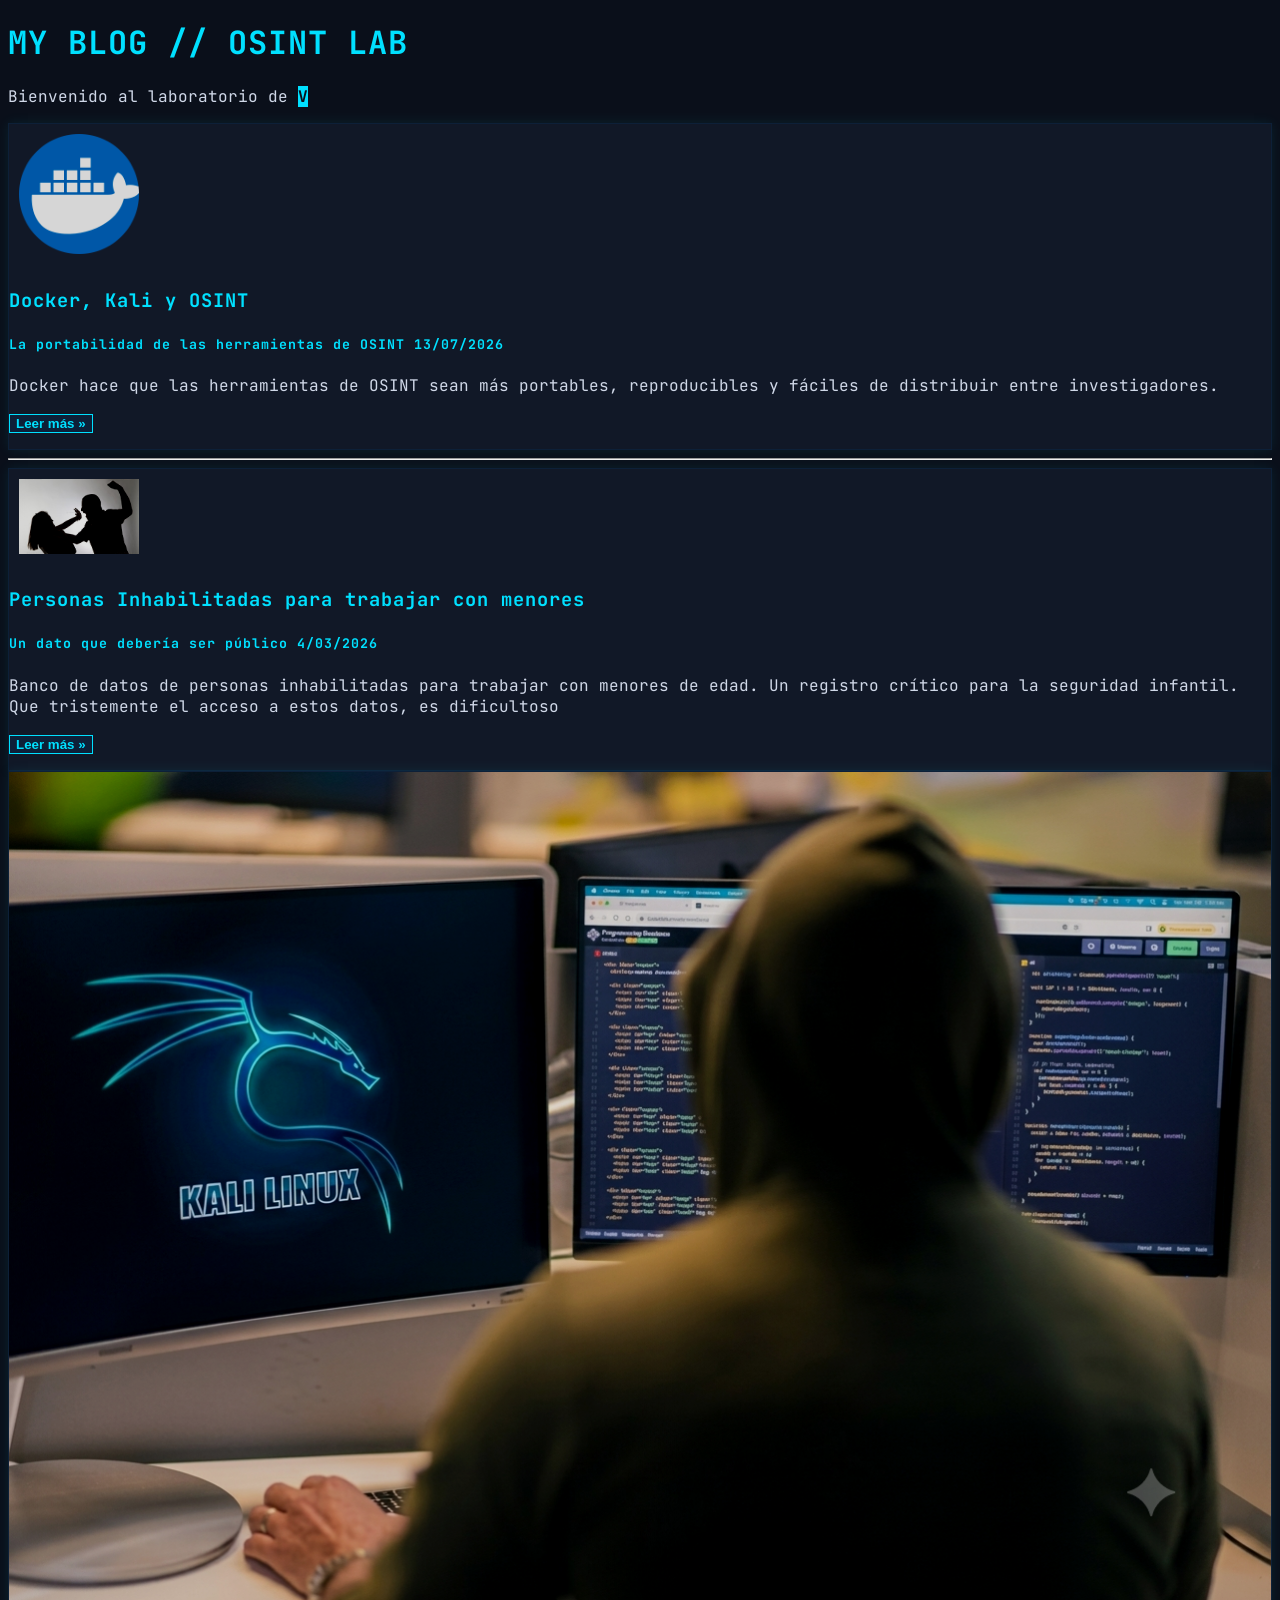
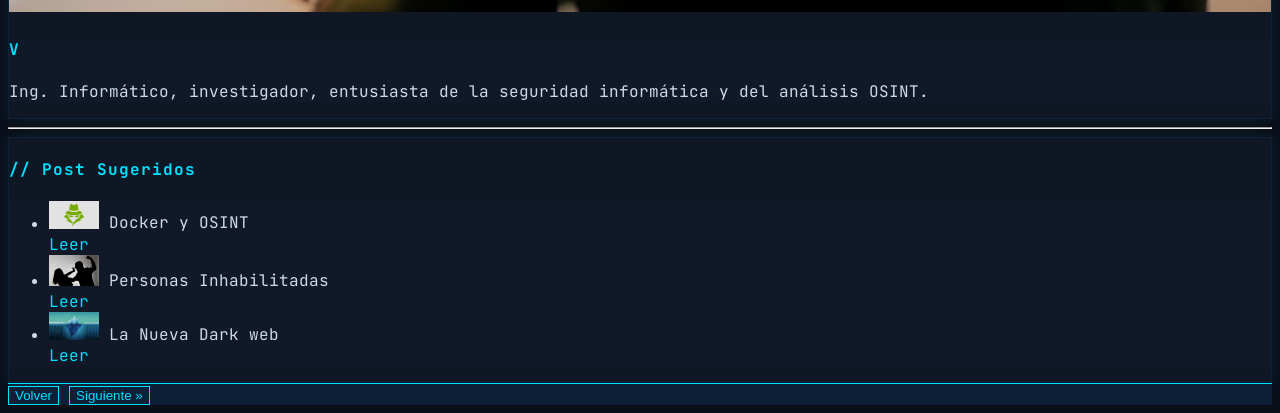
==== index.html @ f1dfc17f "Initial commit" ====
<!DOCTYPE html>
<html>
<head>
  <title>MY BLOG // Hacker OSINT</title>
  <meta charset="UTF-8">
  <meta name="viewport" content="width=device-width, initial-scale=1">

  <!-- W3.CSS -->
  <link rel="stylesheet" href="https://www.w3schools.com/w3css/5/w3.css">

  <!-- Tipografía moderna -->
  <link rel="stylesheet" href="https://fonts.googleapis.com/css2?family=JetBrains+Mono:wght@300;400;700&display=swap">

  <!-- CSS personalizado -->
  <link rel="stylesheet" href="index.css">
</head>

<body>

<div class="w3-content" style="max-width:1400px">

  <!-- Header -->
  <header class="w3-container w3-center w3-padding-32"> 
    <h1><b>MY BLOG // OSINT LAB</b></h1>
    <p>Bienvenido al laboratorio de <span class="w3-tag">V</span></p>
  </header>

  <!-- Grid -->
  <div class="w3-row">

    <!-- Blog entries -->
    <div class="w3-col l8 s12">

      <!-- Blog entry -->
      <div class="w3-card-4 w3-margin w3-white">
        <img src="images/919853.png" alt="Docker OSINT" style="width: 120px; padding: 10px;">
        <div class="w3-container">
          <h3><b>Docker, Kali y OSINT</b></h3>
          <h5>La portabilidad de las herramientas de OSINT <span class="w3-opacity">13/07/2026</span></h5>
        </div>

        <div class="w3-container">
          <p>Docker hace que las herramientas de OSINT sean más portables, reproducibles y fáciles de distribuir entre investigadores.</p>
          <div class="w3-row">
            <div class="w3-col m8 s12">
              <p>
                <a href="/post/post13-07.html">
                  <button class="w3-button w3-padding-large w3-border">
                    <b>Leer más »</b>
                  </button>
                </a>
              </p>
            </div>         
          </div>
        </div>
      </div>

      <hr>

      <!-- Blog entry -->
      <div class="w3-card-4 w3-margin w3-white">
        <img src="images/vif.jpg" alt="Inhabilitados" style="width: 120px; padding: 10px;">
        <div class="w3-container">
          <h3><b>Personas Inhabilitadas para trabajar con menores</b></h3>
          <h5>Un dato que debería ser público <span class="w3-opacity">4/03/2026</span></h5>
        </div>

        <div class="w3-container">
          <p>Banco de datos de personas inhabilitadas para trabajar con menores de edad. Un registro crítico para la seguridad infantil. Que
            tristemente el acceso a estos datos, es dificultoso</p>
          </p>
          <div class="w3-row">
            <div class="w3-col m8 s12">
              <p>
                <a href="/post/post15-07.html">
                  <button class="w3-button w3-padding-large w3-border">
                    <b>Leer más »</b>
                  </button>
                </a>
              </p>
            </div>
          </div>
        </div>
      </div>

    </div>
    <!-- END BLOG ENTRIES -->

    <!-- Sidebar -->
    <div class="w3-col l4">

      <!-- About Card -->
      <div class="w3-card w3-margin w3-margin-top">
        <img src="images/Gemini_Generated_Image_ye4bgiye4bgiye4b.png" style="width:100%">
        <div class="w3-container w3-white">
          <h4><b>V</b></h4>
          <p>Ing. Informático, investigador, entusiasta de la seguridad informática y del análisis OSINT.</p>
        </div>
      </div>
      <hr>

      <!-- Popular Posts -->
      <div class="w3-card w3-margin">
        <div class="w3-container w3-padding">
          <h4>// Post Sugeridos</h4>
        </div>
        <ul class="w3-ul w3-hoverable w3-white">

          <li class="w3-padding-16">
            <img src="images/open-source-intelligence-OSINT.png" class="w3-left w3-margin-right" style="width:50px">
            <span class="w3-large">Docker y OSINT</span><br>
            <a href="/post/post13-07.html"><span>Leer</span></a>
          </li>

          <li class="w3-padding-16">
            <img src="images/vif.jpg" class="w3-left w3-margin-right" style="width:50px">
            <span class="w3-large">Personas Inhabilitadas</span><br>
            <a href="https://jsamrngs.github.io/inhabilitados/"><span>Leer</span></a>
          </li>

          <li class="w3-padding-16">
            <img src="images/diferencias-deep-web-dark-web.png" class="w3-left w3-margin-right" style="width:50px">
            <span class="w3-large">La Nueva Dark web</span><br>
            <a href="/post/post14-07.html"><span>Leer</span></a>
          </li>
          
<!--          <li class="w3-padding-16">
            <img src="images/rock.jpg
          <li class="w3-padding-16 w3-hide-medium w3-hide-small">
            <img src="images/rock.jpg" class="w3-left w3-margin-right" style="width:50px">
            <span class="w3-large">Mingsum</span><br>
            <span>Lorem ipsum dipsum</span>
          </li>

        </ul>
      </div>
      <hr>

    </div>
    <!-- END Sidebar -->

  </div>
  <!-- END Grid -->

</div>

<!-- Footer -->
<footer class="w3-container w3-padding-32 w3-margin-top">
  <button class="w3-button w3-disabled w3-padding-large w3-margin-bottom">Volver</button>
  <button class="w3-button w3-padding-large w3-margin-bottom">Siguiente »</button>
</footer>

</body>
</html>
---- index.css ----
/* Tipografía moderna estilo hacker */
body, h1, h2, h3, h4, h5 {
  font-family: "JetBrains Mono", "Fira Code", monospace;
}

/* Fondo general oscuro */
body {
  background-color: #0a0f1a; /* azul marino casi negro */
  color: #d0d8e8; /* gris azulado suave */
}

/* Encabezados más intensos */
h1, h2, h3, h4, h5 {
  color: #00e0ff; /* cian eléctrico */
  letter-spacing: 1px;
}

/* Tarjetas estilo hacker */
.w3-card, .w3-card-4 {
  background-color: #0f1624; /* navy oscuro */
  border: 1px solid #0d2038; /* borde sutil */
  box-shadow: 0 0 12px rgba(0, 255, 255, 0.08);
}

/* Botones */
.w3-button {
  background-color: #0d2038 !important;
  color: #00e0ff !important;
  border: 1px solid #00e0ff !important;
  transition: 0.2s ease;
}

.w3-button:hover {
  background-color: #00e0ff !important;
  color: #0a0f1a !important;
  box-shadow: 0 0 10px #00e0ff;
}

/* Sidebar */
.w3-container.w3-white,
.w3-white {
  background-color: #111827 !important;
  color: #d0d8e8 !important;
}

/* Tags estilo neon */
.w3-tag {
  background-color: #00e0ff !important;
  color: #0a0f1a !important;
  font-weight: bold;
}

.w3-tag.w3-light-grey {
  background-color: #1a2333 !important;
  color: #9bb3c9 !important;
}

/* Links */
a {
  color: #00e0ff;
  text-decoration: none;
}

a:hover {
  text-shadow: 0 0 8px #00e0ff;
}

/* Imágenes con filtro hacker */
img {
  filter: brightness(0.85) contrast(1.1);
}

/* Footer */
footer {
  background-color: #0d2038 !important;
  color: #9bb3c9 !important;
  border-top: 1px solid #00e0ff;
}

/* Scrollbar estilo hacker */
::-webkit-scrollbar {
  width: 10px;
}

::-webkit-scrollbar-track {
  background: #0a0f1a;
}

::-webkit-scrollbar-thumb {
  background: #00e0ff;
  border-radius: 5px;
}

::-webkit-scrollbar-thumb:hover {
  background: #00bcd4;
}
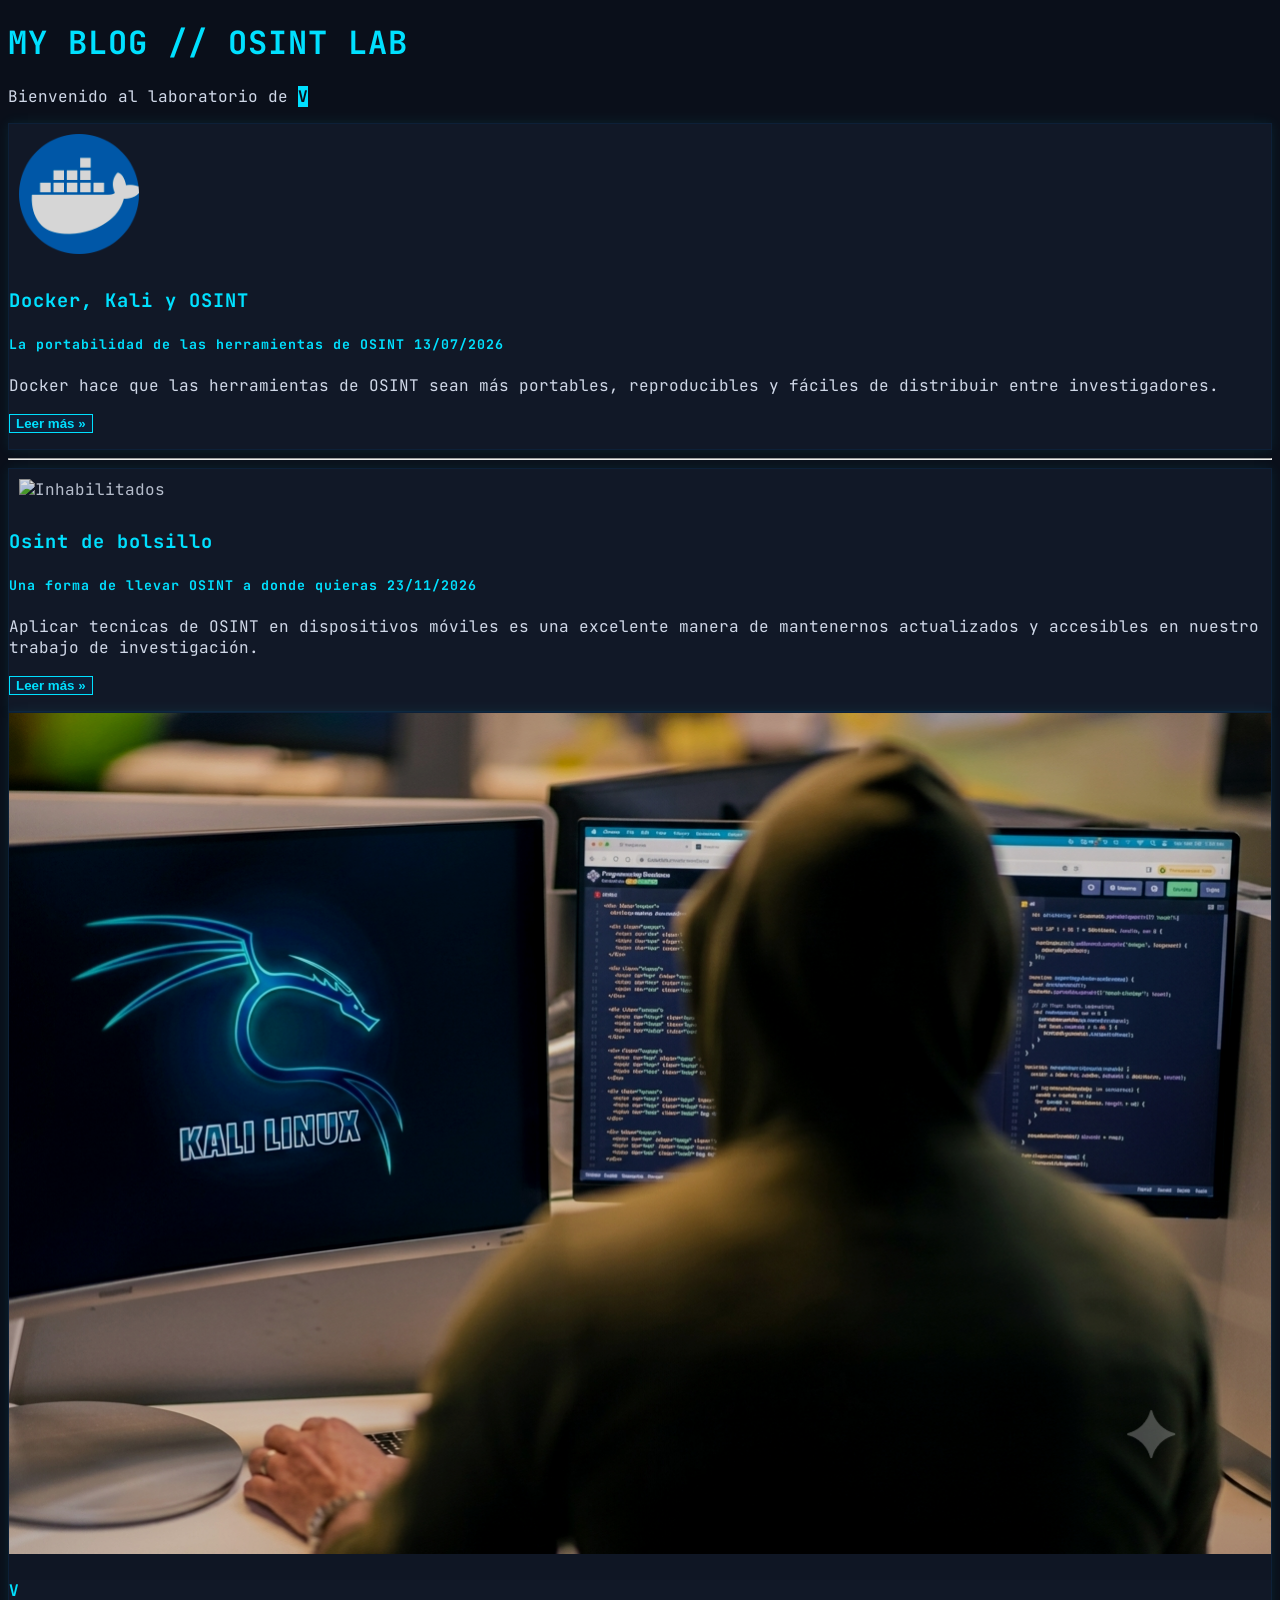
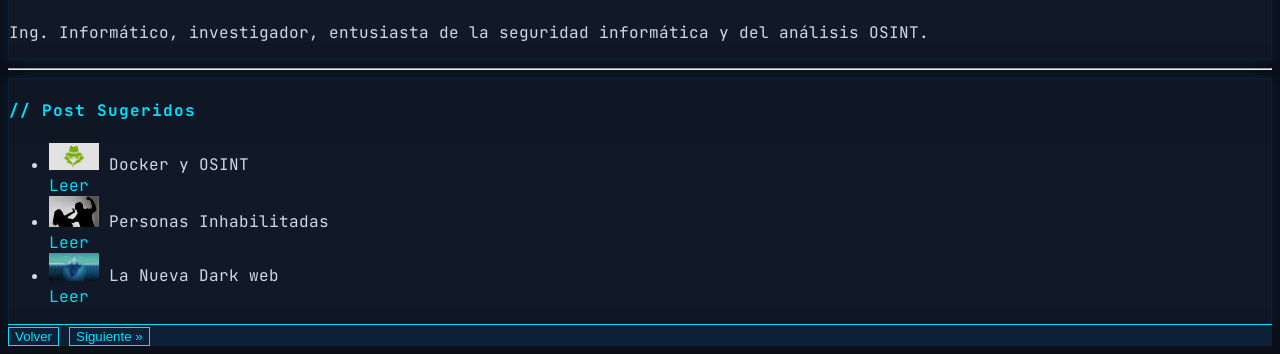
==== commit caca630f: "Modify links and content for OSINT topics Updated links and content in the index.html file to reflec" ====
--- a/index.html
+++ b/index.html
@@ -59,20 +59,20 @@
 
       <!-- Blog entry -->
       <div class="w3-card-4 w3-margin w3-white">
-        <img src="images/vif.jpg" alt="Inhabilitados" style="width: 120px; padding: 10px;">
+        <img src="https://thumb.wikimedia.org/wikipedia/commons/thumb/b/b5/Termux.svg/960px-Termux.svg.png?utm_source=commons.wikimedia.org&utm_campaign=index&utm_content=thumbnail" alt="Inhabilitados" style="width: 120px; padding: 10px;">
         <div class="w3-container">
-          <h3><b>Personas Inhabilitadas para trabajar con menores</b></h3>
-          <h5>Un dato que debería ser público <span class="w3-opacity">4/03/2026</span></h5>
+          <h3><b>Osint de bolsillo</b></h3>
+          <h5>Una forma de llevar OSINT a donde quieras <span class="w3-opacity">23/11/2026</span></h5>
         </div>
 
         <div class="w3-container">
-          <p>Banco de datos de personas inhabilitadas para trabajar con menores de edad. Un registro crítico para la seguridad infantil. Que
-            tristemente el acceso a estos datos, es dificultoso</p>
+          <p>Aplicar tecnicas de OSINT en dispositivos móviles es una excelente manera
+             de mantenernos actualizados y accesibles en nuestro trabajo de investigación.</p>
           </p>
           <div class="w3-row">
             <div class="w3-col m8 s12">
               <p>
-                <a href="/post/post15-07.html">
+                <a href="/post/post23-11.html">
                   <button class="w3-button w3-padding-large w3-border">
                     <b>Leer más »</b>
                   </button>
